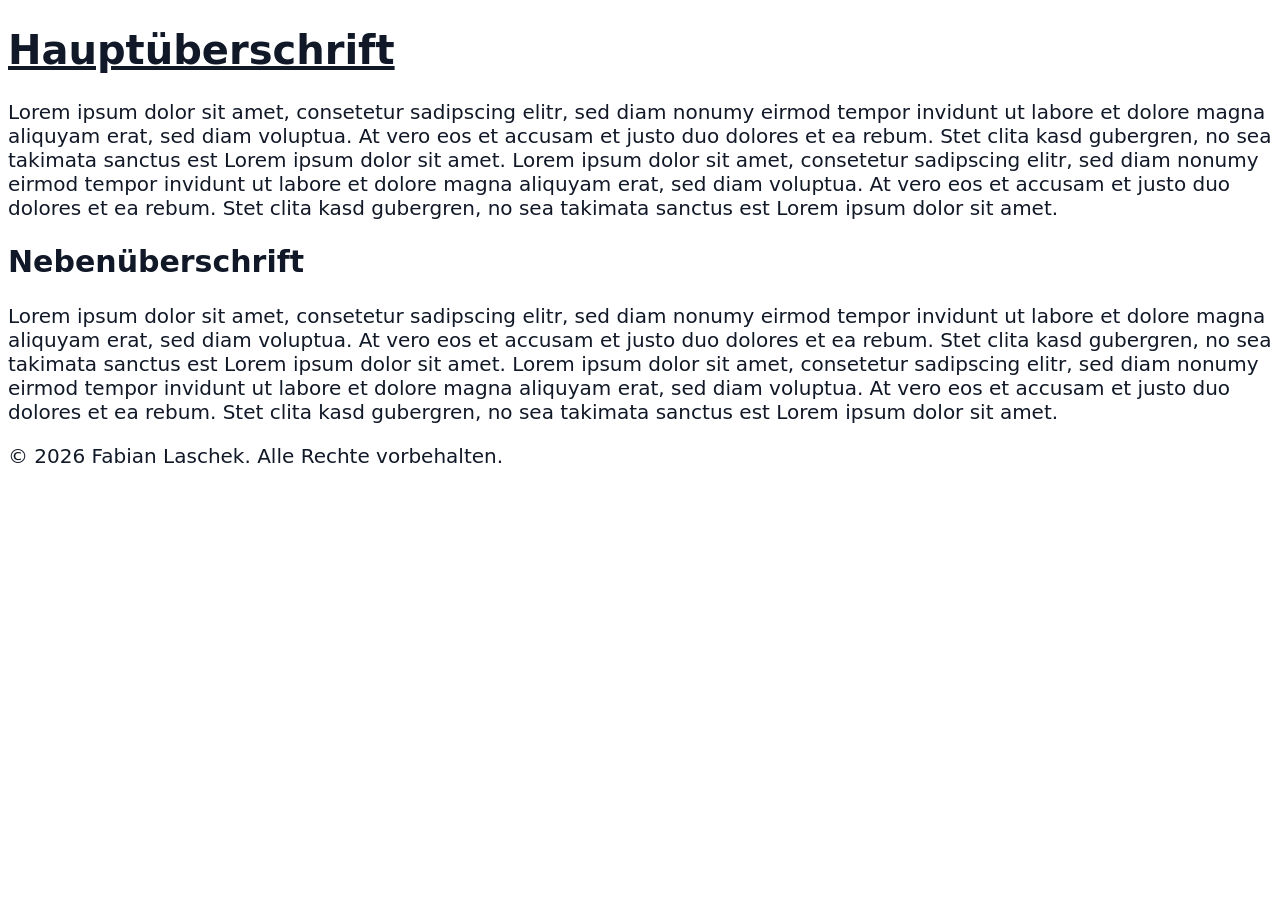
==== index.html @ 41c99757 "Add files via upload" ====
<!DOCTYPE html>
<html lang="de">
  <head>
    <meta charset="UTF-8">
    <meta name="viewport" content="width=device-width, initial-scale=1.0">
    <title>Testwebsite</title>
    <style>
        body { font-family: system-ui, sans-serif; font-size: 20px; color: #111827; }
    .under { text-decoration: underline; }
    </style>
    <meta name="description" content="Eine kurze Beschreibung der Webseite für Suchmaschinen.">
    
    <!-- Link zur CSS-Stylesheet -->
    <link rel="stylesheet" href="css/style.css">
  </head>
  <body>
    <header>
      <nav aria-label="Hauptnavigation">
        <!-- Navigationslinks -->
      </nav>
    </header>

    <main>
      <h1 class="under">Hauptüberschrift</h1>
      <p>Lorem ipsum dolor sit amet, consetetur sadipscing elitr, sed diam nonumy eirmod tempor invidunt ut labore et dolore magna aliquyam erat, sed diam voluptua.
        At vero eos et accusam et justo duo dolores et ea rebum. Stet clita kasd gubergren, no sea takimata sanctus est Lorem ipsum dolor sit amet.
        Lorem ipsum dolor sit amet, consetetur sadipscing elitr, sed diam nonumy eirmod tempor invidunt ut labore et dolore magna aliquyam erat, sed diam voluptua.
        At vero eos et accusam et justo duo dolores et ea rebum. Stet clita kasd gubergren, no sea takimata sanctus est Lorem ipsum dolor sit amet.</p>
    <h2>Nebenüberschrift</h2>
    <p>Lorem ipsum dolor sit amet, consetetur sadipscing elitr, sed diam nonumy eirmod tempor invidunt ut labore et dolore magna aliquyam erat, sed diam voluptua.
        At vero eos et accusam et justo duo dolores et ea rebum. Stet clita kasd gubergren, no sea takimata sanctus est Lorem ipsum dolor sit amet.
        Lorem ipsum dolor sit amet, consetetur sadipscing elitr, sed diam nonumy eirmod tempor invidunt ut labore et dolore magna aliquyam erat, sed diam voluptua.
        At vero eos et accusam et justo duo dolores et ea rebum.
        Stet clita kasd gubergren, no sea takimata sanctus est Lorem ipsum dolor sit amet.</p>
    </main>

    <footer>
      <p>&copy; 2026 Fabian Laschek. Alle Rechte vorbehalten.</p>
    </footer>

    <!-- Skript-Dateien am Ende des Body -->
    <script src="js/scripts.js"></script>
  </body>
</html>
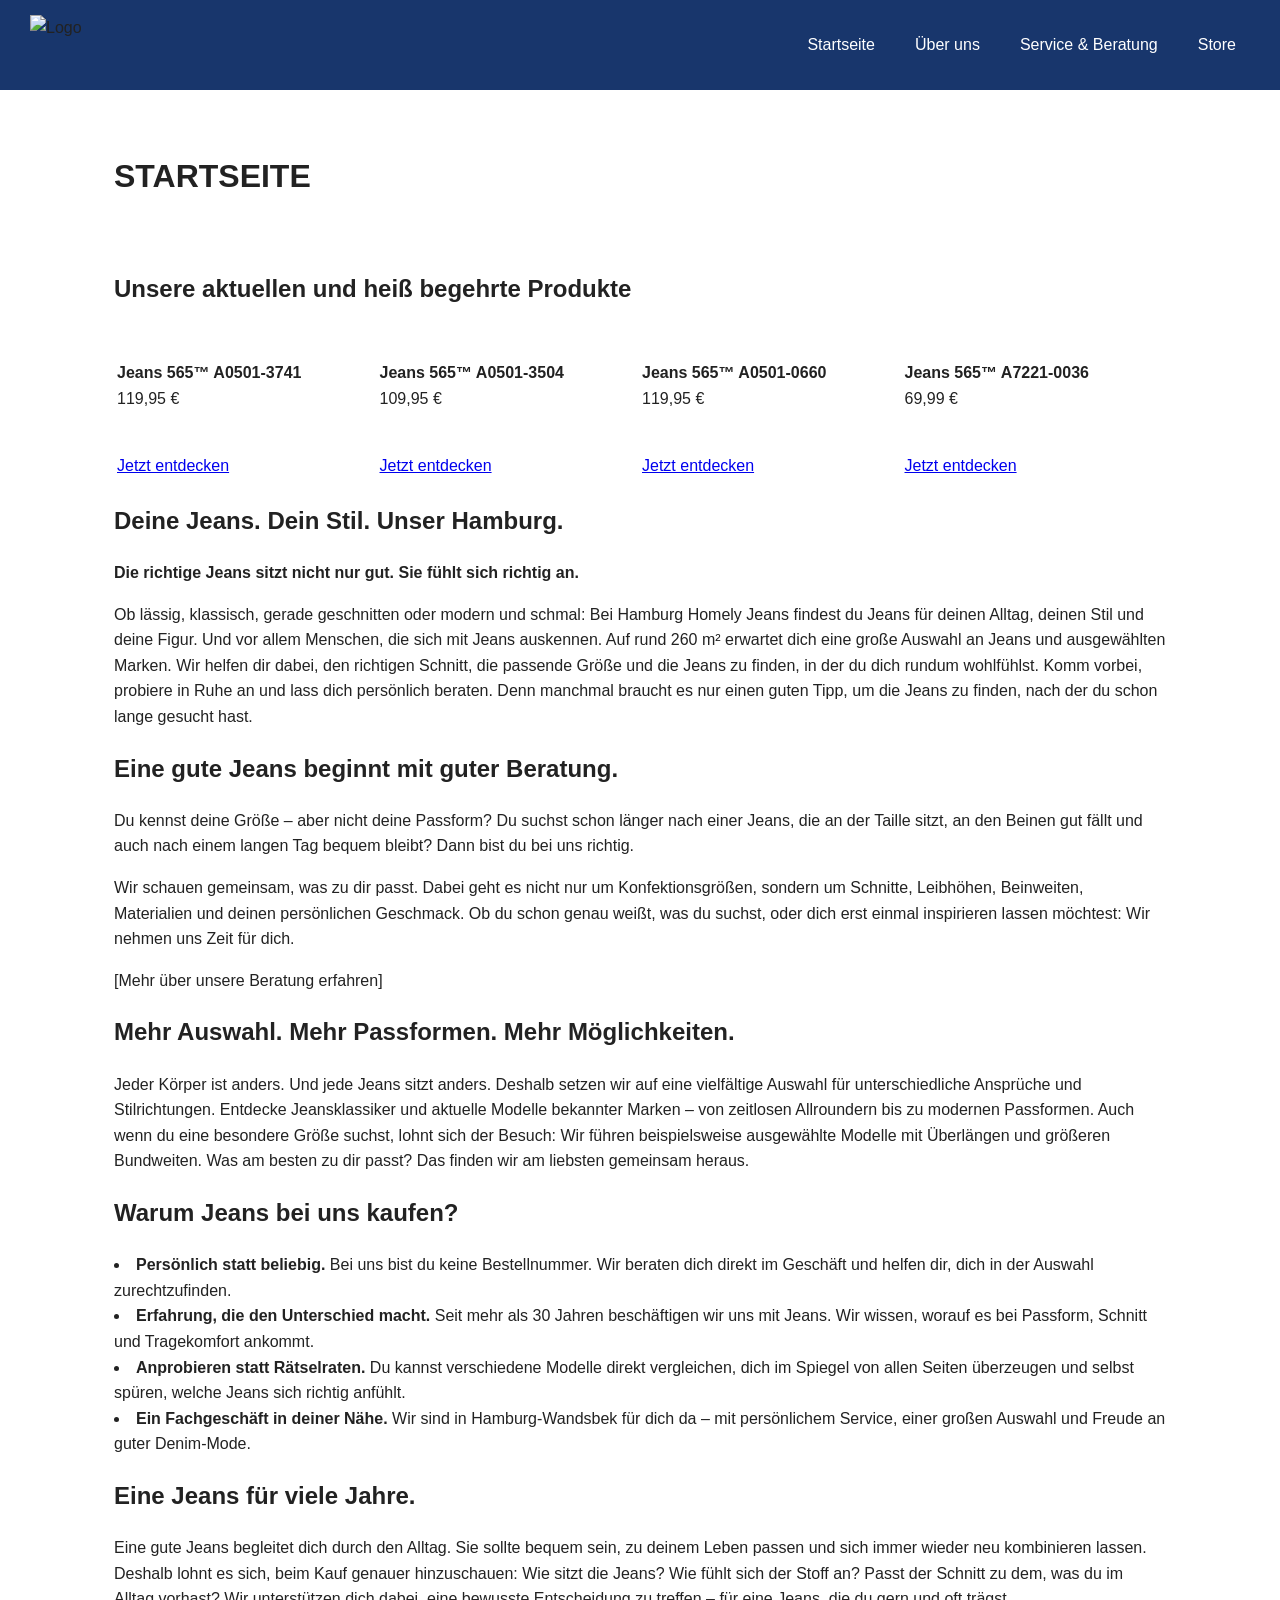
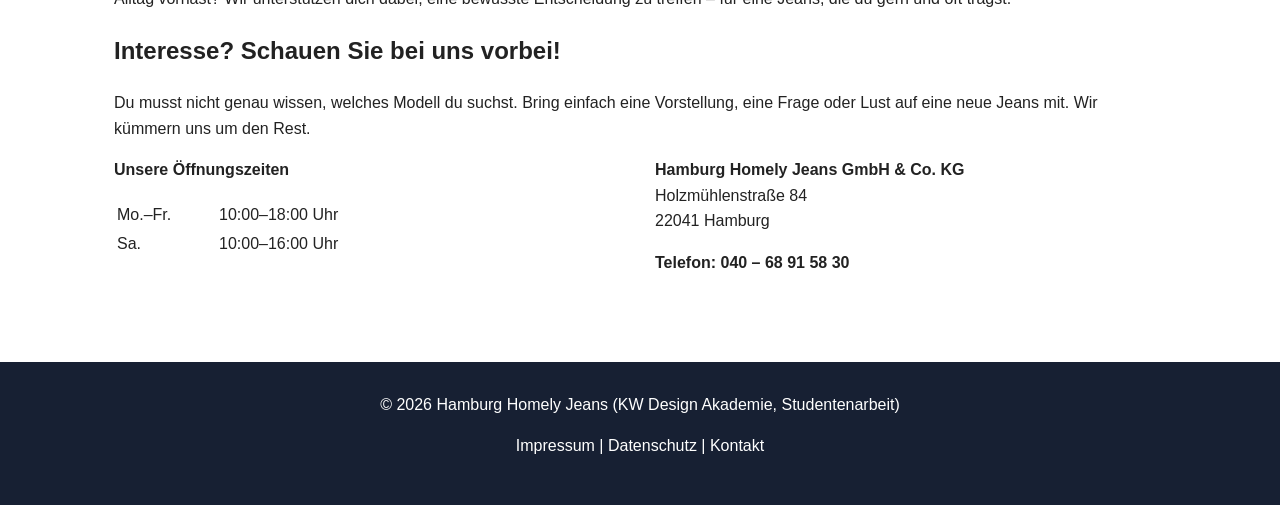
==== commit 689daf74: "Add files via upload" ====
--- a/index.html
+++ b/index.html
@@ -1,44 +1,136 @@
 <!DOCTYPE html>
 <html lang="de">
-  <head>
+<head>
     <meta charset="UTF-8">
     <meta name="viewport" content="width=device-width, initial-scale=1.0">
-    <title>Testwebsite</title>
+    <title>Hamburg Homely Jeans - Startseite</title>
     <style>
-        body { font-family: system-ui, sans-serif; font-size: 20px; color: #111827; }
+        body { font-family: system-ui, sans-serif; font-size: 16px; color: #111827; }
     .under { text-decoration: underline; }
     </style>
     <meta name="description" content="Eine kurze Beschreibung der Webseite für Suchmaschinen.">
     
     <!-- Link zur CSS-Stylesheet -->
-    <link rel="stylesheet" href="css/style.css">
+    <link rel="stylesheet" href="style.css">
   </head>
   <body>
-    <header>
-      <nav aria-label="Hauptnavigation">
-        <!-- Navigationslinks -->
-      </nav>
-    </header>
 
-    <main>
-      <h1 class="under">Hauptüberschrift</h1>
-      <p>Lorem ipsum dolor sit amet, consetetur sadipscing elitr, sed diam nonumy eirmod tempor invidunt ut labore et dolore magna aliquyam erat, sed diam voluptua.
-        At vero eos et accusam et justo duo dolores et ea rebum. Stet clita kasd gubergren, no sea takimata sanctus est Lorem ipsum dolor sit amet.
-        Lorem ipsum dolor sit amet, consetetur sadipscing elitr, sed diam nonumy eirmod tempor invidunt ut labore et dolore magna aliquyam erat, sed diam voluptua.
-        At vero eos et accusam et justo duo dolores et ea rebum. Stet clita kasd gubergren, no sea takimata sanctus est Lorem ipsum dolor sit amet.</p>
-    <h2>Nebenüberschrift</h2>
-    <p>Lorem ipsum dolor sit amet, consetetur sadipscing elitr, sed diam nonumy eirmod tempor invidunt ut labore et dolore magna aliquyam erat, sed diam voluptua.
-        At vero eos et accusam et justo duo dolores et ea rebum. Stet clita kasd gubergren, no sea takimata sanctus est Lorem ipsum dolor sit amet.
-        Lorem ipsum dolor sit amet, consetetur sadipscing elitr, sed diam nonumy eirmod tempor invidunt ut labore et dolore magna aliquyam erat, sed diam voluptua.
-        At vero eos et accusam et justo duo dolores et ea rebum.
-        Stet clita kasd gubergren, no sea takimata sanctus est Lorem ipsum dolor sit amet.</p>
-    </main>
+  <header class="header">
 
-    <footer>
-      <p>&copy; 2026 Fabian Laschek. Alle Rechte vorbehalten.</p>
-    </footer>
+    <img src="bilder/logo.png" alt="Logo" class="logo">
 
-    <!-- Skript-Dateien am Ende des Body -->
-    <script src="js/scripts.js"></script>
-  </body>
+    <nav>
+       <a href="#">Startseite</a>
+       <a href="site1.htlm">Über uns</a>
+       <a href="site2.htlm">Service & Beratung</a>
+       <a href="site3.htlm">Store</a>
+    </nav>
+
+  </header>
+
+<main class="main">
+  <h1>STARTSEITE</h1>
+  
+  <div style="display: auto; align-items: center; gap: 20px;">
+  <img src="bilder/Werbefotos/frau-in-jeans-vor-steintreppe-1.jpg" alt="" width="1050"></div>
+  
+  <h2>Unsere aktuellen und heiß begehrte Produkte</h2>
+  <table style="width: 100%">
+      <tbody>
+        <tr>
+          <td><img src="bilder/Produkte/0000392101_959397_09.jpg" alt="" class="" width="200" style="height: auto;"></td>
+          <td><img src="bilder/Produkte/MB_00501-3504_GLO_CM_D1.jpg" alt="" class="" width="200" style="height: auto;"></td>
+          <td><img src="bilder/Produkte/MB_00501-0660_GLO_CM_D1.jpg" alt="" class="" width="200" style="height: auto;"></td>
+          <td><img src="bilder/Produkte/levis-r-jeans-565tm.jpg" alt="" class="" width="200" style="height: auto;"></td>
+        </tr>
+        <tr>
+          <td>
+            <strong>Jeans 565™ A0501-3741</strong><br>
+            <p>119,95 €</p><br>
+            <a href="#">Jetzt entdecken</a>
+          </td>
+          <td>
+            <strong>Jeans 565™ A0501-3504</strong><br>
+            <p>109,95 €</p><br>
+            <a href="#">Jetzt entdecken</a>
+          </td>
+          <td>
+            <strong>Jeans 565™ A0501-0660</strong><br>
+            <p>119,95 €</p><br>
+            <a href="#">Jetzt entdecken</a>
+          </td>
+          <td>
+            <strong>Jeans 565™ A7221-0036</strong><br>
+            <p>69,99 €</p><br>
+            <a href="#">Jetzt entdecken</a>
+          </td>
+        </tr>
+      </tbody>
+    </table>
+
+  <h2>Deine Jeans. Dein Stil. Unser Hamburg.</h2>
+  <p><b>Die richtige Jeans sitzt nicht nur gut. Sie fühlt sich richtig an.</b></p>
+  <p>Ob lässig, klassisch, gerade geschnitten oder modern und schmal: Bei Hamburg Homely Jeans findest du Jeans für deinen Alltag, deinen Stil und deine Figur. Und vor allem Menschen, die sich mit Jeans auskennen. Auf rund 260 m² erwartet dich eine große Auswahl an Jeans und ausgewählten Marken. Wir helfen dir dabei, den richtigen Schnitt, die passende Größe und die Jeans zu finden, in der du dich rundum wohlfühlst. Komm vorbei, probiere in Ruhe an und lass dich persönlich beraten. Denn manchmal braucht es nur einen guten Tipp, um die Jeans zu finden, nach der du schon lange gesucht hast.</p>
+
+  <h2>Eine gute Jeans beginnt mit guter Beratung.</h2>
+  <p>Du kennst deine Größe – aber nicht deine Passform? Du suchst schon länger nach einer Jeans, die an der Taille sitzt, an den Beinen gut fällt und auch nach einem langen Tag bequem bleibt? Dann bist du bei uns richtig.</p>
+  <p>Wir schauen gemeinsam, was zu dir passt. Dabei geht es nicht nur um Konfektionsgrößen, sondern um Schnitte, Leibhöhen, Beinweiten, Materialien und deinen persönlichen Geschmack. Ob du schon genau weißt, was du suchst, oder dich erst einmal inspirieren lassen möchtest: Wir nehmen uns Zeit für dich.</p>
+  <p>[Mehr über unsere Beratung erfahren]</p>
+
+  <h2>Mehr Auswahl. Mehr Passformen. Mehr Möglichkeiten.</h2>
+  <p>Jeder Körper ist anders. Und jede Jeans sitzt anders. Deshalb setzen wir auf eine vielfältige Auswahl für unterschiedliche Ansprüche und Stilrichtungen. Entdecke Jeansklassiker und aktuelle Modelle bekannter Marken – von zeitlosen Allroundern bis zu modernen Passformen. Auch wenn du eine besondere Größe suchst, lohnt sich der Besuch: Wir führen beispielsweise ausgewählte Modelle mit Überlängen und größeren Bundweiten. Was am besten zu dir passt? Das finden wir am liebsten gemeinsam heraus.</p>
+
+  <h2>Warum Jeans bei uns kaufen?</h2>
+  <li><b>Persönlich statt beliebig.</b> Bei uns bist du keine Bestellnummer. Wir beraten dich direkt im Geschäft und helfen dir, dich in der Auswahl zurechtzufinden.</li>
+  <li><b>Erfahrung, die den Unterschied macht.</b> Seit mehr als 30 Jahren beschäftigen wir uns mit Jeans. Wir wissen, worauf es bei Passform, Schnitt und Tragekomfort ankommt.</li>
+  <li><b>Anprobieren statt Rätselraten.</b> Du kannst verschiedene Modelle direkt vergleichen, dich im Spiegel von allen Seiten überzeugen und selbst spüren, welche Jeans sich richtig anfühlt.</li>
+  <li><b>Ein Fachgeschäft in deiner Nähe.</b> Wir sind in Hamburg-Wandsbek für dich da – mit persönlichem Service, einer großen Auswahl und Freude an guter Denim-Mode.</li>
+
+  <h2>Eine Jeans für viele Jahre.</h2>
+  <p>Eine gute Jeans begleitet dich durch den Alltag. Sie sollte bequem sein, zu deinem Leben passen und sich immer wieder neu kombinieren lassen. Deshalb lohnt es sich, beim Kauf genauer hinzuschauen: Wie sitzt die Jeans? Wie fühlt sich der Stoff an? Passt der Schnitt zu dem, was du im Alltag vorhast? Wir unterstützen dich dabei, eine bewusste Entscheidung zu treffen – für eine Jeans, die du gern und oft trägst.</p>
+
+  <h2>Interesse? Schauen Sie bei uns vorbei!</h2>
+  <p>Du musst nicht genau wissen, welches Modell du suchst. Bring einfach eine Vorstellung, eine Frage oder Lust auf eine neue Jeans mit. Wir kümmern uns um den Rest.</p>
+  
+  <div class="text-container">
+
+  <div class="text-box">
+    <table style="width: 100%">
+      <tbody>
+        <p><b>Unsere Öffnungszeiten</b></p>
+        <tr>
+          <td style="width: 100px">Mo.–Fr.</td>
+          <td>10:00–18:00 Uhr</td>
+        </tr>
+        <tr>
+          <td style="width: 100px">Sa.</td>
+          <td>10:00–16:00 Uhr</td>
+        </tr>
+      </tbody>
+    </table>
+  </div>
+
+  <div class="text-box">
+    <p>
+      <strong>Hamburg Homely Jeans GmbH & Co. KG</strong>
+      <br>
+      Holzmühlenstraße 84
+      <br>
+      22041 Hamburg
+    </p>
+    <p>
+      <strong>Telefon: 040 – 68 91 58 30</strong>
+    </p>
+  </div>
+
+  </div>
+
+</main>
+
+  <footer class="footer">
+        <p>&copy; 2026 Hamburg Homely Jeans (KW Design Akademie, Studentenarbeit)</p>
+        <p>Impressum | Datenschutz | Kontakt</p>
+ </footer>
+
+</body>
 </html>
--- a/style.css
+++ b/style.css
@@ -0,0 +1,209 @@
+/* Allgemeine Einstellungen */
+* {
+    box-sizing: border-box;
+}
+
+body {
+    margin: 0;
+    font-family: Arial, sans-serif;
+    color: #222;
+    line-height: 1.6;
+}
+
+/* Farbige Kopfzeile */
+.header {
+    background-color: #18366c;
+    padding: 15px 30px;
+
+    display: flex;
+    align-items: center;
+    justify-content: space-between;
+}
+
+.logo {
+    width: 60px;
+    height: 60px;
+    object-fit: contain;
+}
+
+.header h1 {
+    margin: 0 0 16px;
+    margin-bottom: 12px;
+}
+
+nav {
+    display: flex;
+    flex-wrap: wrap;
+    gap: 12px;
+}
+
+nav a {
+    color: white;
+    text-decoration: none;
+    padding: 8px 14px;
+    border-radius: 6px;
+}
+
+nav a:hover {
+    background-color: #0b224d;
+}
+
+/* Hauptinhalt */
+.main {
+    max-width: 1100px;
+    margin: 0 auto;
+    padding: 40px 24px;
+    min-height: 400px;
+}
+
+p {
+  margin-top: 0px;     /* Optional: Oberen Abstand des Textes zurücksetzen */
+}
+
+.tabellen-container {
+  display: flex;
+  justify-content: center;
+  width: 100%;
+}
+
+.tabellen-container table {
+  width: auto;
+  margin-left: auto;
+  margin-right: auto;
+  border-collapse: collapse;
+}
+
+.tabellen-container th,
+.tabellen-container td {
+  padding: 10px 20px;
+  border: none;
+  text-align: left;
+}
+
+.bild-text {
+  display: flex;
+  flex-direction: row;
+  align-items: flex-start;
+  gap: 20px;
+  width: 100%;
+}
+
+.bild-text img {
+  width: 100%;
+  height: auto;
+  display: block;
+}
+
+.bild-text .text {
+  flex: 1;
+  min-width: 0;
+}
+
+.bild-text .bild {
+  flex: 0 0 300px;
+  max-width: 50%;
+}
+
+@media (max-width: 600px) {
+  .bild-text {
+    flex-direction: column;
+  }
+
+  .bild-text .bild {
+    max-width: 100%;
+    flex-basis: auto;
+  }
+}
+
+.image-container {
+    display: flex;
+    flex-wrap: wrap;
+    gap: 20px;
+    margin-top: 24px;
+}
+
+.image-container img {
+    width: 100%;
+    max-width: 400px;
+    height: 260px;
+    object-fit: cover;
+    border-radius: 10px;
+}
+
+/* Dunkler Footer */
+.footer {
+    background-color: #172033;
+    color: white;
+    text-align: center;
+    padding: 30px 20px;
+    margin-top: 30px;
+}
+
+/* Anpassung für Smartphones */
+@media (max-width: 600px) {
+    .header {
+        padding: 18px;
+    }
+
+    .main {
+        padding: 28px 18px;
+    }
+
+    .image-container img {
+        max-width: 100%;
+    }
+}
+
+.text-container {
+  display: grid;
+  grid-template-columns: repeat(2, minmax(0, 1fr));
+  gap: 30px;
+  width: 100%;
+  box-sizing: border-box;
+}
+
+.text-box {
+  width: auto;
+  min-width: 0;
+  max-width: 100%;
+  box-sizing: border-box;
+  overflow-wrap: anywhere;
+}
+
+.text-box img {
+  max-width: 100%;
+  height: auto;
+}
+
+@media (max-width: 600px) {
+  .text-container {
+    grid-template-columns: 1fr;
+  }
+}
+
+.zweispaltig {
+  display: grid;
+  grid-template-columns: minmax(0, 1fr) minmax(0, 1fr);
+  gap: 25px;
+  width: 100%;
+  box-sizing: border-box;
+}
+
+.kartenbereich,
+.textbereich {
+  min-width: 0;
+  max-width: 100%;
+  box-sizing: border-box;
+}
+
+.kartenbereich iframe {
+  width: 100%;
+  max-width: 100%;
+  display: block;
+}
+
+@media (max-width: 600px) {
+  .zweispaltig {
+    grid-template-columns: 1fr;
+  }
+}
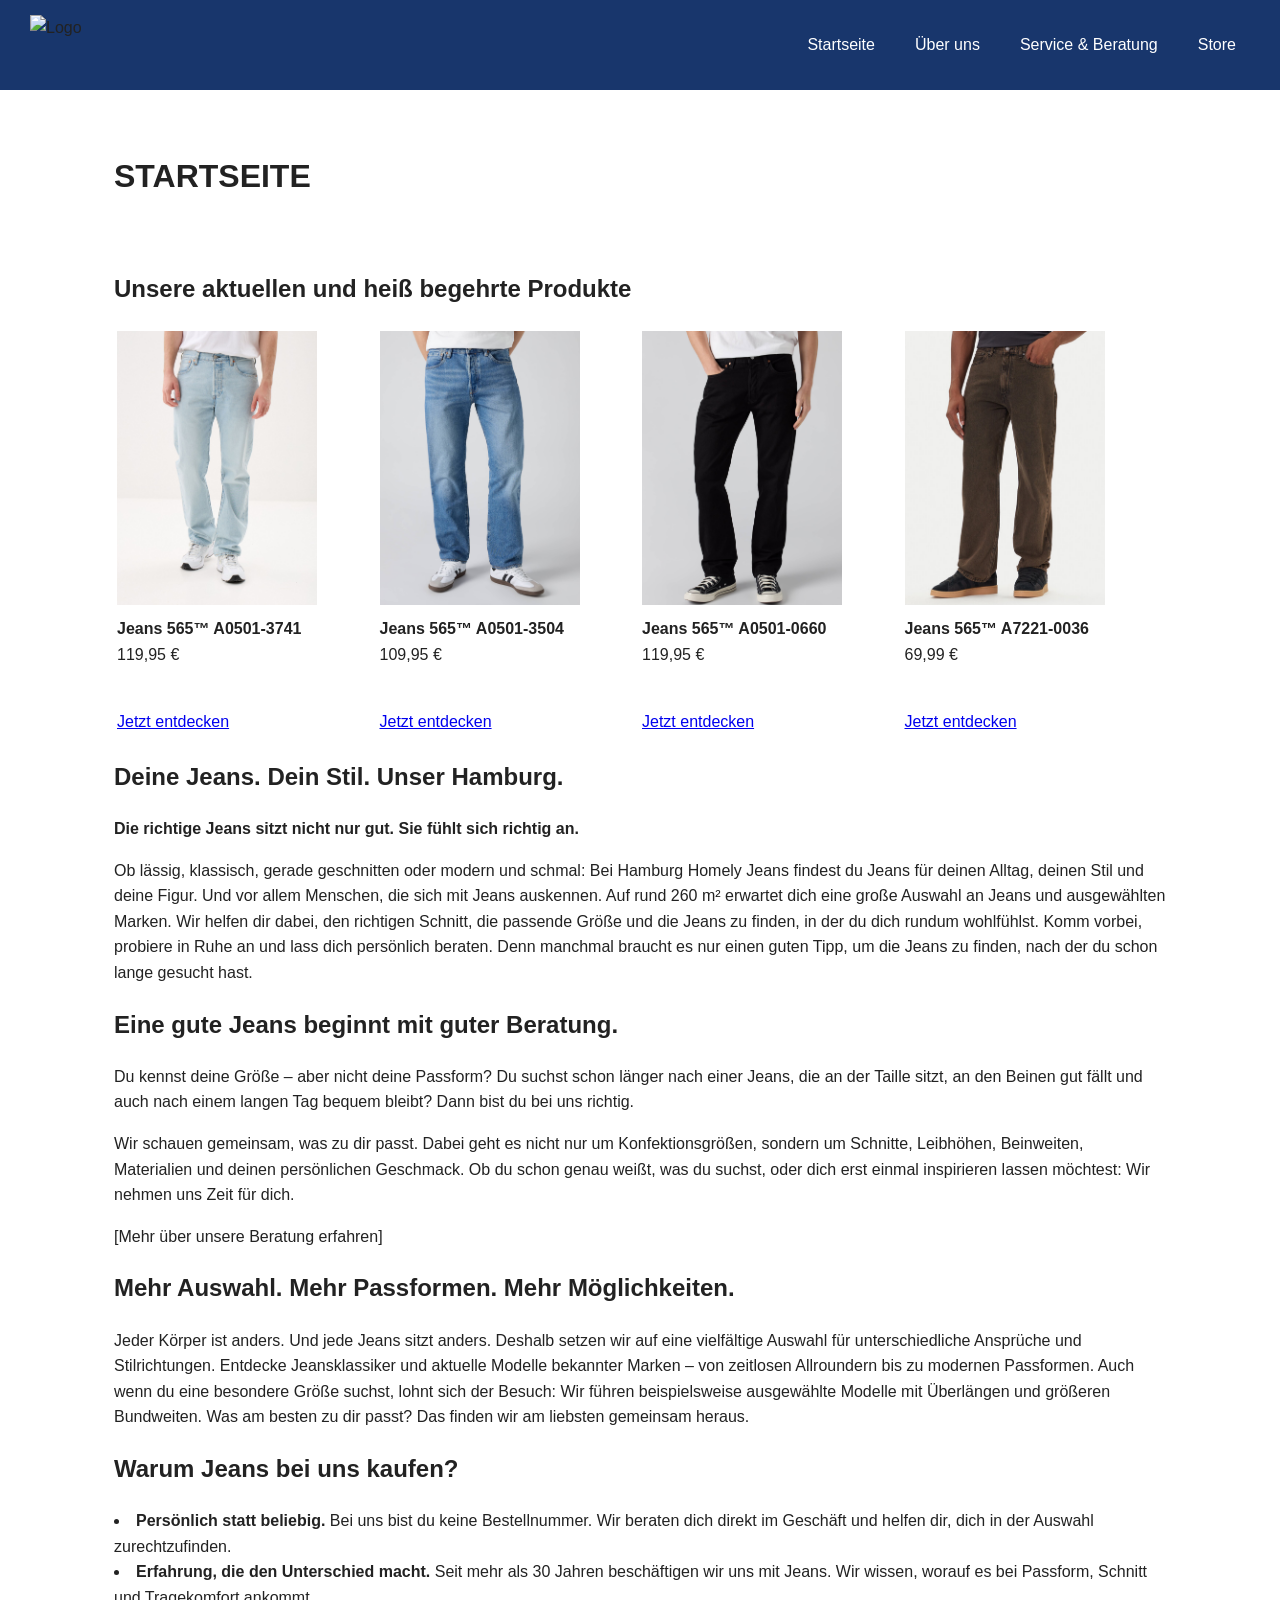
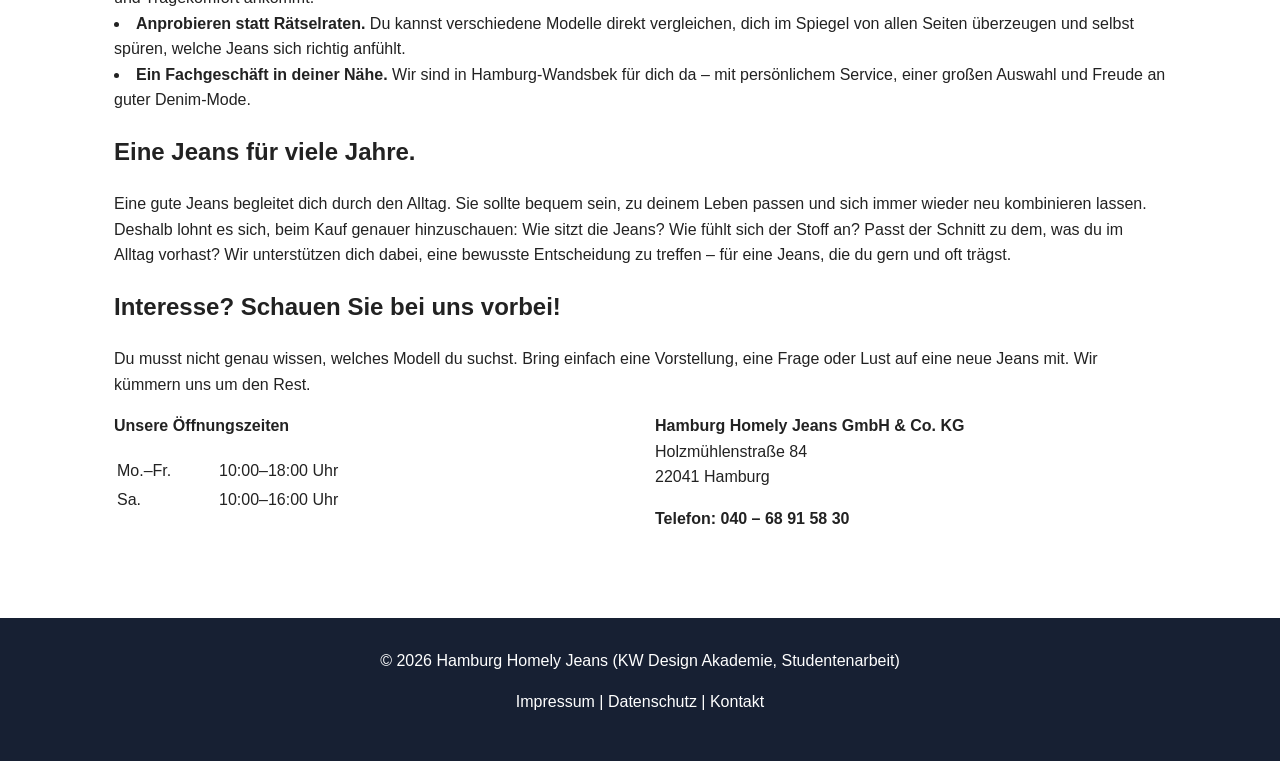
==== commit 9ff72263: "Add files via upload" ====
--- a/index.html
+++ b/index.html
@@ -17,13 +17,13 @@
 
   <header class="header">
 
-    <img src="bilder/logo.png" alt="Logo" class="logo">
+    <img src="Bilder/" alt="Logo" class="logo">
 
     <nav>
        <a href="#">Startseite</a>
-       <a href="site1.htlm">Über uns</a>
-       <a href="site2.htlm">Service & Beratung</a>
-       <a href="site3.htlm">Store</a>
+       <a href="index1.htlm">Über uns</a>
+       <a href="index2.htlm">Service & Beratung</a>
+       <a href="index3.htlm">Store</a>
     </nav>
 
   </header>
@@ -38,10 +38,10 @@
   <table style="width: 100%">
       <tbody>
         <tr>
-          <td><img src="bilder/Produkte/0000392101_959397_09.jpg" alt="" class="" width="200" style="height: auto;"></td>
-          <td><img src="bilder/Produkte/MB_00501-3504_GLO_CM_D1.jpg" alt="" class="" width="200" style="height: auto;"></td>
-          <td><img src="bilder/Produkte/MB_00501-0660_GLO_CM_D1.jpg" alt="" class="" width="200" style="height: auto;"></td>
-          <td><img src="bilder/Produkte/levis-r-jeans-565tm.jpg" alt="" class="" width="200" style="height: auto;"></td>
+          <td><img src="Bilder/Produkte/0000392101_959397_09.jpg" alt="" class="" width="200" style="height: auto;"></td>
+          <td><img src="Bilder/Produkte/MB_00501-3504_GLO_CM_D1.jpg" alt="" class="" width="200" style="height: auto;"></td>
+          <td><img src="Bilder/Produkte/MB_00501-0660_GLO_CM_D1.jpg" alt="" class="" width="200" style="height: auto;"></td>
+          <td><img src="Bilder/Produkte/levis-r-jeans-565tm.jpg" alt="" class="" width="200" style="height: auto;"></td>
         </tr>
         <tr>
           <td>
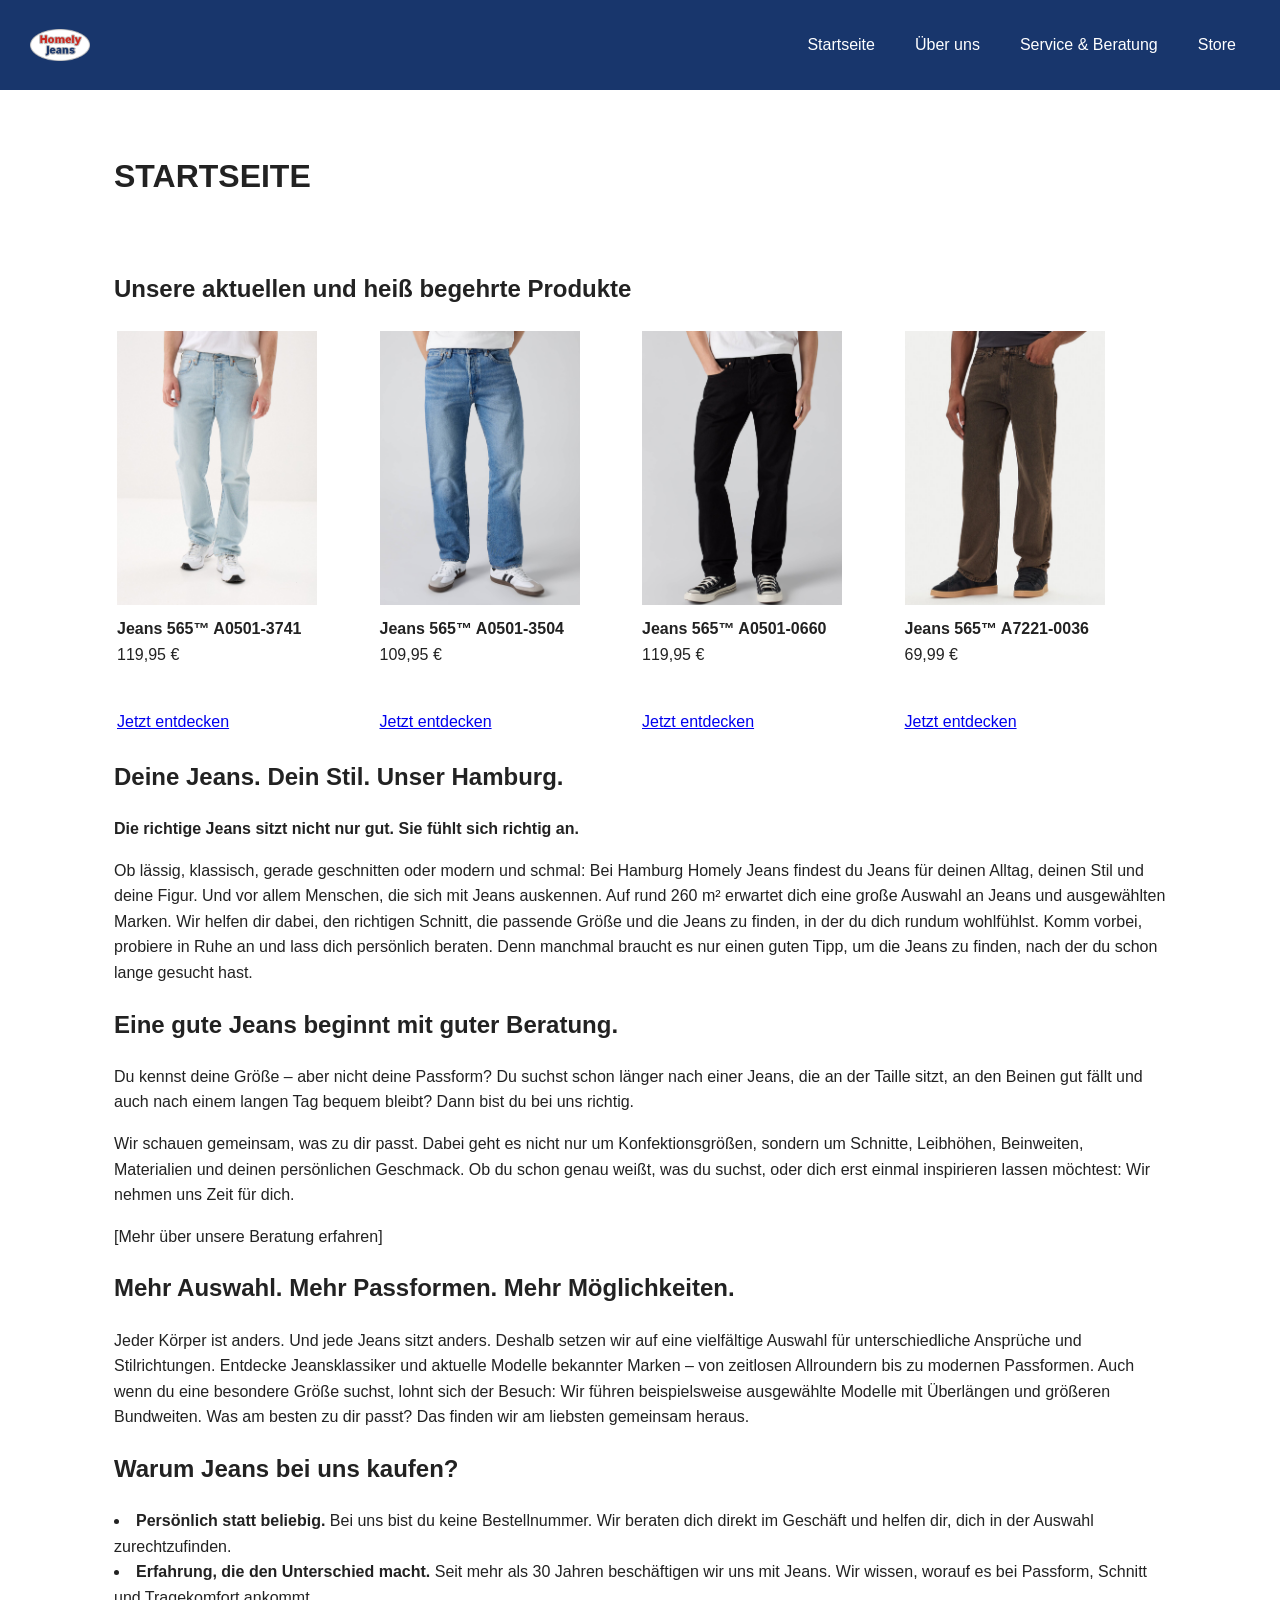
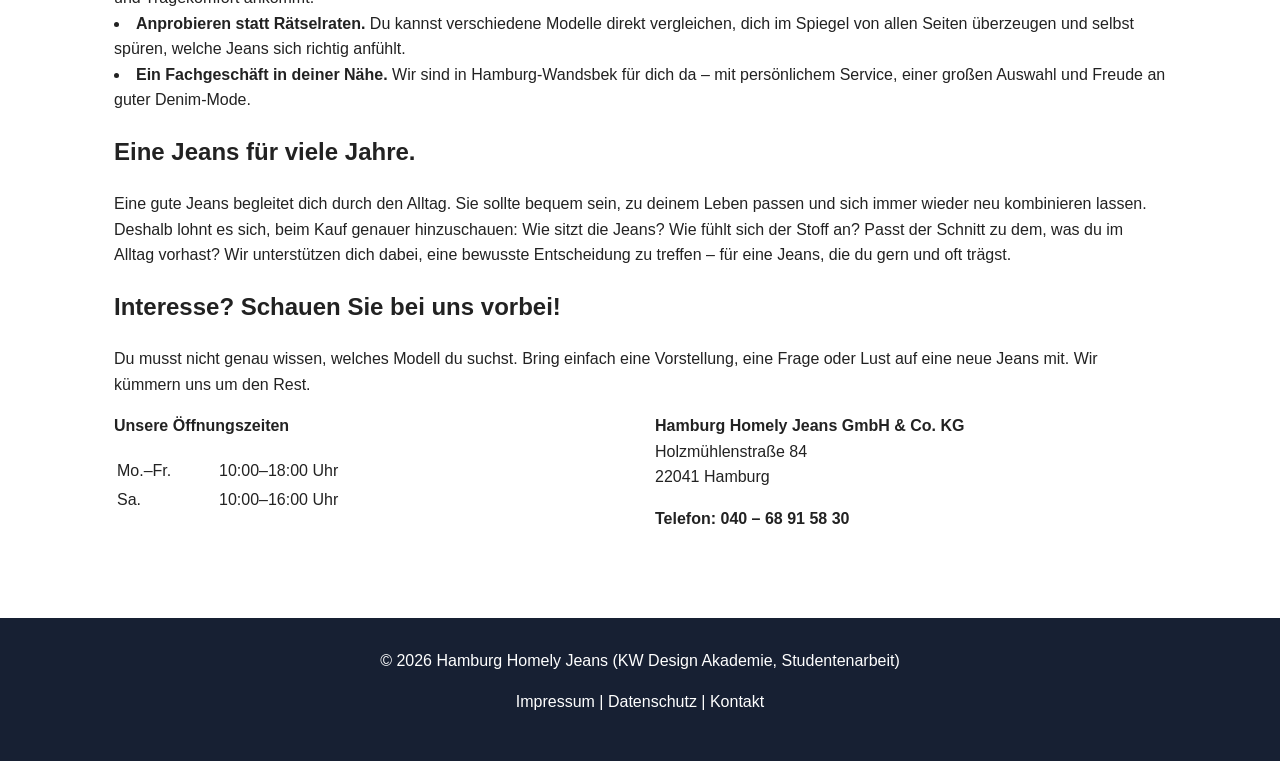
==== commit 6b87d7d2: "Add files via upload" ====
--- a/index.html
+++ b/index.html
@@ -16,14 +16,13 @@
   <body>
 
   <header class="header">
-
-    <img src="Bilder/" alt="Logo" class="logo">
+    <img src="Bilder/Logo/logo.png" alt="Logo" class="logo">
 
     <nav>
        <a href="#">Startseite</a>
-       <a href="index1.htlm">Über uns</a>
-       <a href="index2.htlm">Service & Beratung</a>
-       <a href="index3.htlm">Store</a>
+       <a href="index1">Über uns</a>
+       <a href="index2">Service & Beratung</a>
+       <a href="index3">Store</a>
     </nav>
 
   </header>
